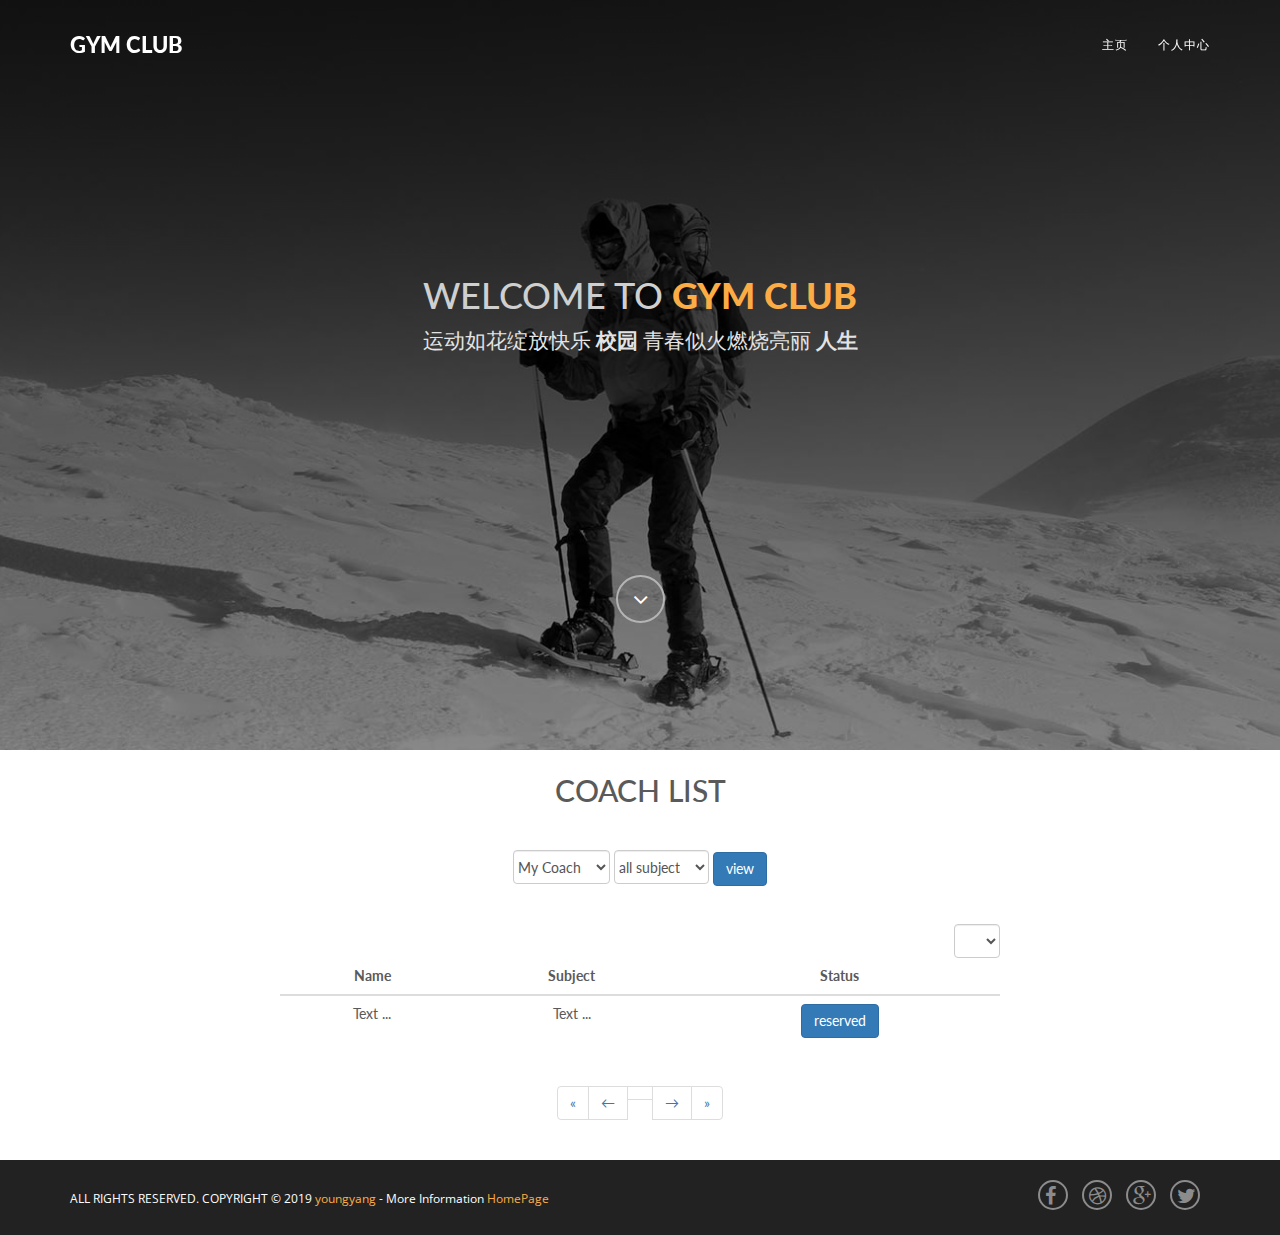
==== src/main/resources/templates/home.html @ c4f0541b "submit first" ====
<!DOCTYPE html>
<html lang="en"
      xmlns:th="http://www.thymeleaf.org">
<head>
    <!-- Basic PagerModel Needs
    ================================================== -->
    <meta charset="utf-8">
    <meta name="viewport" content="width=device-width, initial-scale=1">
    <title>Assignment</title>

    <!-- Bootstrap -->
    <link rel="stylesheet" type="text/css"  href="../static/css/bootstrap.css" th:href="@{/css/bootstrap.css}">
    <link rel="stylesheet" type="text/css" href="../static/fonts/font-awesome/css/font-awesome.css" th:href="@{/fonts/font-awesome/css/font-awesome.css}">

    <!-- EOF CSS INCLUDE -->
    <style>
        .pagination-centered {
            text-align: center;
        }

        .disabled {
            pointer-events: none;
            opacity: 0.5;
        }

        .pointer-disabled {
            pointer-events: none;
        }
    </style>

    <!-- Slider
    ================================================== -->
    <link href="../static/css/owl.carousel.css" rel="stylesheet" media="screen" th:href="@{/css/owl.carousel.css}">
    <link href="../static/css/owl.theme.css" rel="stylesheet" media="screen" th:href="@{/css/owl.theme.css}">

    <!-- Stylesheet
    ================================================== -->
    <link rel="stylesheet" type="text/css"  href="../static/css/style.css" th:href="@{/css/style.css}">
    <link rel="stylesheet" type="text/css" href="../static/css/responsive.css" th:href="@{/css/responsive.css}">

    <link href='http://fonts.googleapis.com/css?family=Lato:100,300,400,700,900,100italic,300italic,400italic,700italic,900italic' rel='stylesheet' type='text/css'>
    <link href='http://fonts.googleapis.com/css?family=Open+Sans:300italic,400italic,600italic,700italic,800italic,700,300,600,800,400' rel='stylesheet' type='text/css'>

</head>
<body>
<!-- Navigation
==========================================-->
<nav id="tf-menu" class="navbar navbar-default navbar-fixed-top">
    <div class="container">
        <div class="navbar-header">
            <button type="button" class="navbar-toggle collapsed" data-toggle="collapse" data-target="#bs-example-navbar-collapse-1">
                <span class="sr-only">Toggle navigation</span>
                <span class="icon-bar"></span>ee
                <span class="icon-bar"></span>
                <span class="icon-bar"></span>
            </button>
            <a class="navbar-brand" href="/index">Gym Club</a>
        </div>

        <!-- Collect the nav links, forms, and other content for toggling -->
        <div class="collapse navbar-collapse" id="bs-example-navbar-collapse-1">
            <ul class="nav navbar-nav navbar-right">
                <li><a href="/index" class="page-scroll">主页</a></li>
                <li><a href="/home" class="page-scroll">个人中心</a></li>
            </ul>
        </div><!-- /.navbar-collapse -->
    </div><!-- /.container-fluid -->
</nav>

<!-- Home PagerModel
==========================================-->
<div id="tf-home" class="text-center">
    <div class="overlay">
        <div class="content">
            <h1>Welcome to <strong><span class="color">Gym Club</span></strong></h1>
            <p class="lead">运动如花绽放快乐<strong> 校园 </strong> 青春似火燃烧亮丽<strong> 人生 </strong></p>
            <a href="" class="fa fa-angle-down page-scroll"></a>
        </div>
    </div>
</div>

<div class="container-fluid">
    <!-- START PAGE SIDEBAR -->
    <!-- commented out     <div th:replace="fragments/header :: header">&nbsp;</div> -->
    <!-- END PAGE SIDEBAR -->
    <!-- PAGE TITLE -->
    <div class="page-title pager">
        <p></p>
        <h2>
             Coach List
        </h2>
    </div>
    <div class="pager">
        <p></p>
        <select class="input-group-sm form-control pagination">
            <option value="My">My Coach</option>
            <option value="All">All Coach</option>
        </select>
        <select class="input-group-sm form-control pagination">
            <option value="all">all subject</option>
            <option value="basketball">basketball</option>
            <option value="football">football</option>
            <option value="swim">swim</option>
            <option value="wushu">wushu</option>
        </select>
        <input type="submit" value="view" class="btn btn-primary btn-condensed">
    </div>

    <!-- END PAGE TITLE -->
    <div class="row">
        <table class="table">
            <select class="form-control position" id="pageSizeSelect">
                <option th:each="pageSize : ${pageSizes}" th:text="${pageSize}"
                        th:value="${pageSize}"
                        th:selected="${pageSize} == ${selectedPageSize}"></option>
            </select>
            <thead>
            <tr>
                <th>Name</th>
                <th>Subject</th>
                <th>Status</th>
            </tr>
            </thead>
            <tbody>
            <tr th:each="coachList : ${coachList}">
                <td th:text="${coachList.name}">Text ...</td>
                <td th:text="${coachList.subject}">Text ...</td>
                <td><button type="button"
                            class="btn btn-primary btn-condensed">
                    reserved
                </button></td>
            </tr>
            </tbody>
        </table>

        <div class="row">
            <div th:if="${coachList.totalPages != 1}"
                 class="form-group col-md-12 pagination-centered">
                <ul class="pagination">
                    <li th:class="${coachList.number == 0} ? disabled"><a
                            class="pageLink"
                            th:href="@{/home/findAll/(pageSize=${selectedPageSize}, page=1)}">&laquo;</a>
                    </li>
                    <li th:class="${coachList.number == 0} ? disabled"><a
                            class="pageLink"
                            th:href="@{/home/findAll/(pageSize=${selectedPageSize}, page=${coachList.number})}">&larr;</a>
                    </li>
                    <li
                            th:class="${coachList.number == (page - 1)} ? 'active pointer-disabled'"
                            th:each="page : ${#numbers.sequence(pager.startPage, pager.endPage)}">
                        <a class="pageLink"
                           th:href="@{/home/findAll/(pageSize=${selectedPageSize}, page=${page})}"
                           th:text="${page}"></a>
                    </li>
                    <li
                            th:class="${coachList.number + 1 == coachList.totalPages} ? disabled">
                        <a class="pageLink"
                           th:href="@{/home/findAll/(pageSize=${selectedPageSize}, page=${coachList.number + 2})}">&rarr;</a>
                    </li>
                    <li
                            th:class="${coachList.number + 1 == coachList.totalPages} ? disabled">
                        <a class="pageLink"
                           th:href="@{/home/findAll/(pageSize=${selectedPageSize}, page=${coachList.totalPages})}">&raquo;</a>
                    </li>
                </ul>
            </div>

        </div>
    </div>
    <!-- END PAGE CONTENT -->
    <!-- END PAGE CONTAINER -->
</div>

<nav id="footer">
    <div class="container">
        <div class="pull-left fnav">
            <p>ALL RIGHTS RESERVED. COPYRIGHT © 2019 <a href="http://youngyangor.github.io" target="_blank">youngyang</a> -  More Information  <a href="http://youngyangor.github.io" target="_blank">HomePage</a></p>
        </div>
        <div class="pull-right fnav">
            <ul class="footer-social">
                <li><a href=""><i class="fa fa-facebook"></i></a></li>
                <li><a href=""><i class="fa fa-dribbble"></i></a></li>
                <li><a href=""><i class="fa fa-google-plus"></i></a></li>
                <li><a href=""><i class="fa fa-twitter"></i></a></li>
            </ul>
        </div>
    </div>
</nav>



<!-- Javascripts
================================================== -->
<script src="https://code.jquery.com/jquery-1.11.1.min.js" crossorigin="anonymous"></script>
<script src="https://maxcdn.bootstrapcdn.com/bootstrap/3.3.7/js/bootstrap.min.js" crossorigin="anonymous"></script>
<script th:inline="javascript">
    /*<![CDATA[*/
    $(document).ready(function() {
        changePageAndSize();
    });

    function changePageAndSize() {
        $('#pageSizeSelect').change(function(evt) {
            window.location.replace("/home/findAll/?pageSize=" + this.value + "&page=1");
        });
    }
    /*]]>*/
</script>

</body>
</html>
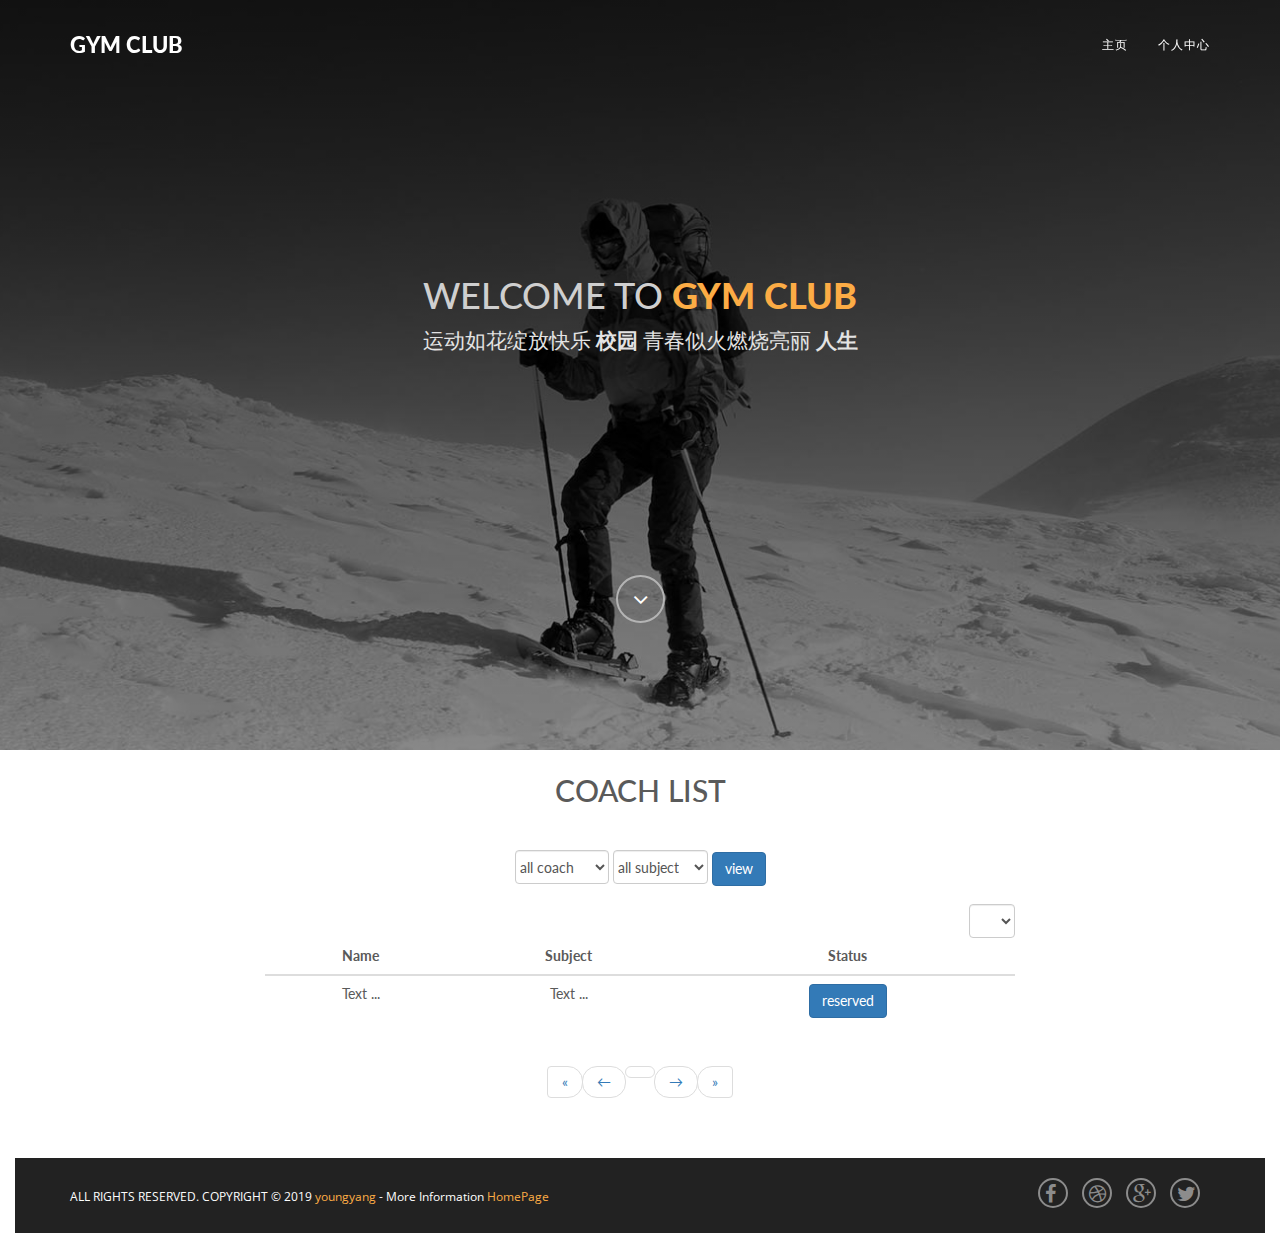
==== commit edeb1eac: "implement restful interface" ====
--- a/src/main/resources/templates/home.html
+++ b/src/main/resources/templates/home.html
@@ -93,8 +93,8 @@
     <div class="pager">
         <p></p>
         <select class="input-group-sm form-control pagination">
-            <option value="My">My Coach</option>
-            <option value="All">All Coach</option>
+            <option value="My">all coach</option>
+            <option value="All">my coach</option>
         </select>
         <select class="input-group-sm form-control pagination">
             <option value="all">all subject</option>
@@ -104,7 +104,6 @@
             <option value="wushu">wushu</option>
         </select>
         <input type="submit" value="view" class="btn btn-primary btn-condensed">
-    </div>
 
     <!-- END PAGE TITLE -->
     <div class="row">
@@ -139,28 +138,28 @@
                 <ul class="pagination">
                     <li th:class="${coachList.number == 0} ? disabled"><a
                             class="pageLink"
-                            th:href="@{/home/findAll/(pageSize=${selectedPageSize}, page=1)}">&laquo;</a>
+                            th:href="@{/home/(pageSize=${selectedPageSize}, page=1)}">&laquo;</a>
                     </li>
                     <li th:class="${coachList.number == 0} ? disabled"><a
                             class="pageLink"
-                            th:href="@{/home/findAll/(pageSize=${selectedPageSize}, page=${coachList.number})}">&larr;</a>
+                            th:href="@{/home/(pageSize=${selectedPageSize}, page=${coachList.number})}">&larr;</a>
                     </li>
                     <li
                             th:class="${coachList.number == (page - 1)} ? 'active pointer-disabled'"
                             th:each="page : ${#numbers.sequence(pager.startPage, pager.endPage)}">
                         <a class="pageLink"
-                           th:href="@{/home/findAll/(pageSize=${selectedPageSize}, page=${page})}"
+                           th:href="@{/home/(pageSize=${selectedPageSize}, page=${page})}"
                            th:text="${page}"></a>
                     </li>
                     <li
                             th:class="${coachList.number + 1 == coachList.totalPages} ? disabled">
                         <a class="pageLink"
-                           th:href="@{/home/findAll/(pageSize=${selectedPageSize}, page=${coachList.number + 2})}">&rarr;</a>
+                           th:href="@{/home/(pageSize=${selectedPageSize}, page=${coachList.number + 2})}">&rarr;</a>
                     </li>
                     <li
                             th:class="${coachList.number + 1 == coachList.totalPages} ? disabled">
                         <a class="pageLink"
-                           th:href="@{/home/findAll/(pageSize=${selectedPageSize}, page=${coachList.totalPages})}">&raquo;</a>
+                           th:href="@{/home/(pageSize=${selectedPageSize}, page=${coachList.totalPages})}">&raquo;</a>
                     </li>
                 </ul>
             </div>
@@ -201,7 +200,7 @@
 
     function changePageAndSize() {
         $('#pageSizeSelect').change(function(evt) {
-            window.location.replace("/home/findAll/?pageSize=" + this.value + "&page=1");
+            window.location.replace("/home/?pageSize=" + this.value + "&page=1");
         });
     }
     /*]]>*/
